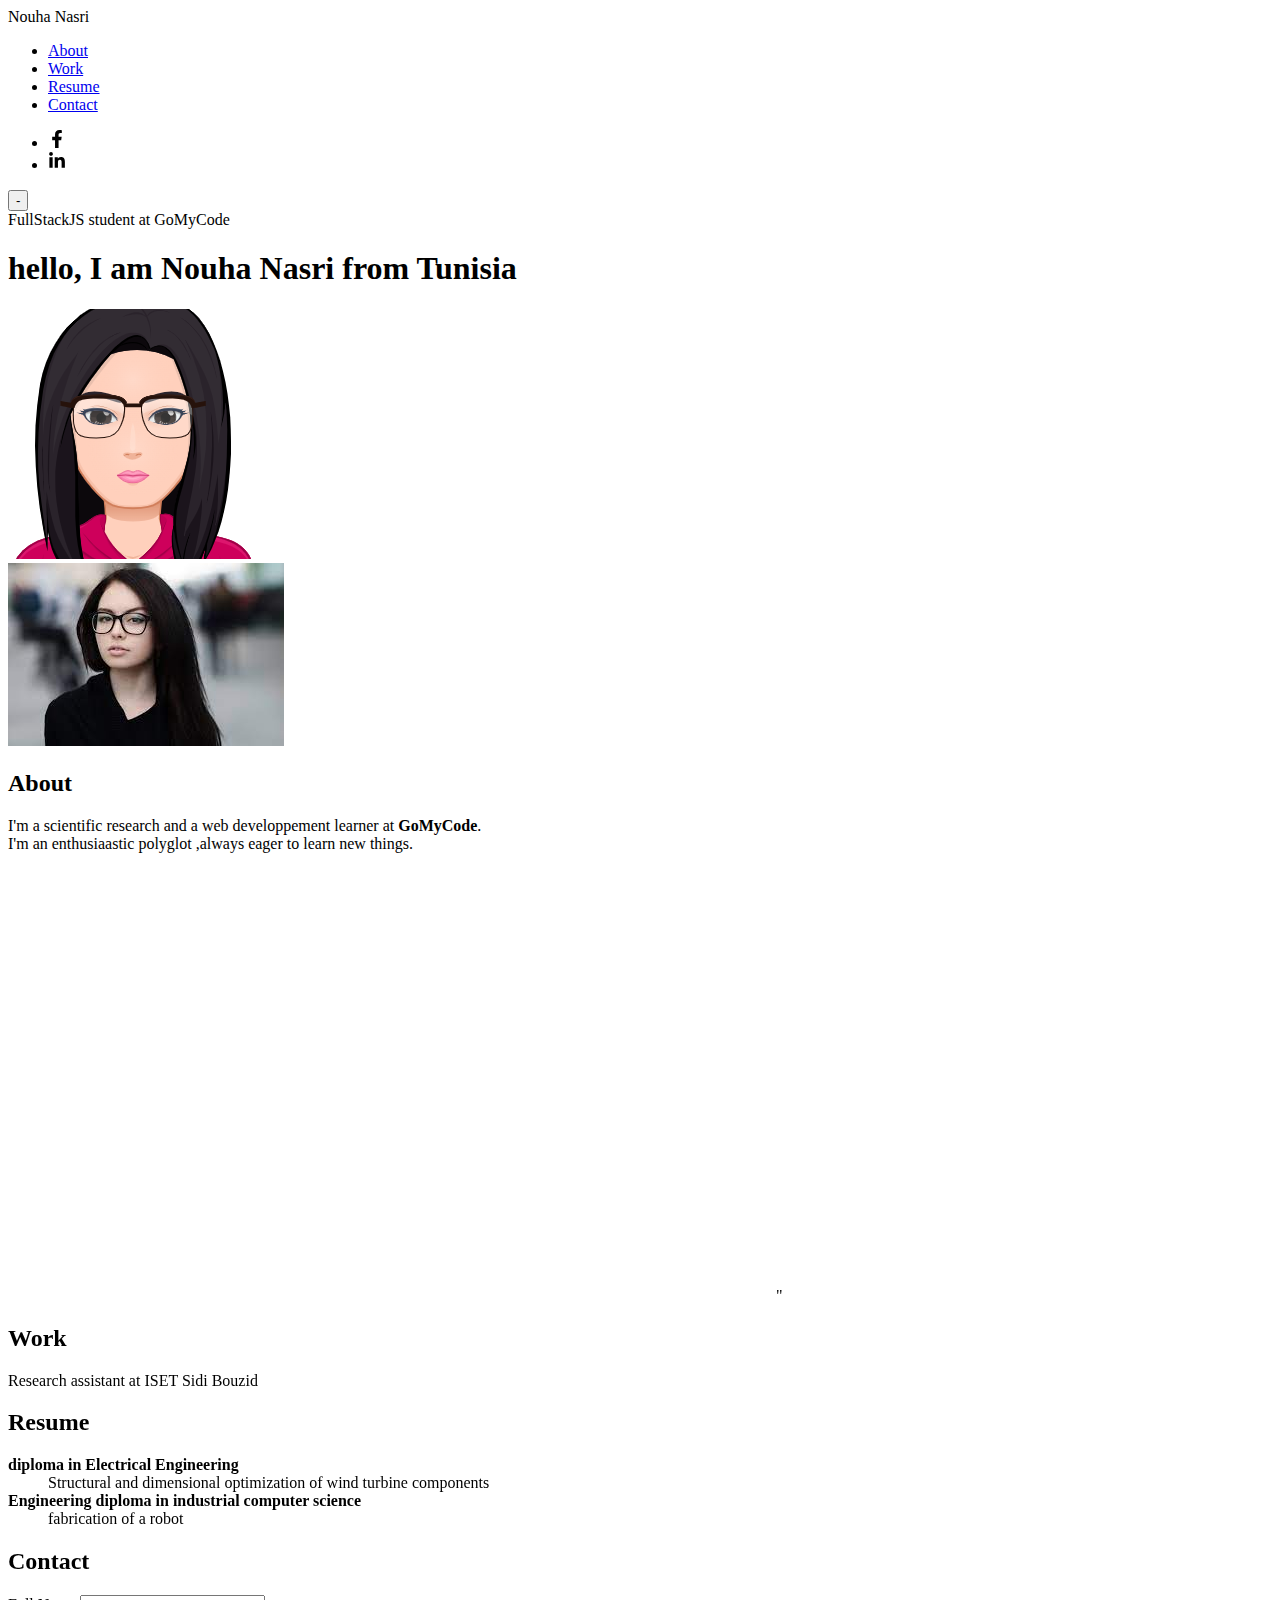
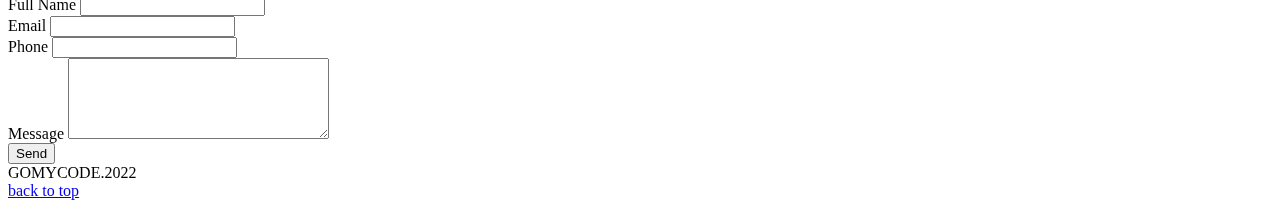
==== index.html @ c3225925 "adding html chekpoint" ====
<!DOCTYPE html>

<html>

<head>
    <meta charset="UTF-8">
    <meta http-equiv="X-UA-Compatible" content="IE=edge">
    <meta name="viewport" content="width=device-width, initial-scale=1.0">
    <title>Portfolio</title>
    <meta name="description" content="Nouha's Portfolio- FullstackJS student at GoMyCode">
    <link rel="shortcut icon" href="./img/favicon.ico?v=1" type="image/x-icon">
</head>

<body>

<!--header--> 
   <header class="header">
    <div>
      <div class="logo">
        Nouha Nasri
      </div>  
      <nav class="navbar">
          <ul class="menu list-unstyled">
            <li><a href="#about">About</a></li>
            <li><a href="#work">Work</a></li>
            <li><a href="#resume">Resume</a></li>
            <li><a href="#contact">Contact</a></li>
          </ul>
      </nav>
      <div class="right">
        <ul class="socials list-unstyled">
          <li>
            <a href="https://google.fr" target="_blank">
            <svg width="18" height="18" class = "icon facebook" xmlns="http://www.w3.org/2000/svg" viewBox="0 0 320 512">
              <path d="M279.14 288l14.22-92.66h-88.91v-60.13c0-25.35 12.42-50.06 52.24-50.06h40.42V6.26S260.43 
              0 225.36 0c-73.22 0-121.08 44.38-121.08 124.72v70.62H22.89V288h81.39v224h100.17V288z"/>
              </path>
            </svg>
          </a>
        </li>
          <li>
            <svg width="18" height="18" class = "icon linkedin" xmlns="http://www.w3.org/2000/svg" viewBox="0 0 448 512">
              <path d="M100.28 448H7.4V148.9h92.88zM53.79 108.1C24.09 108.1 0 83.5 0 53.8a53.79 53.79 0 0 1 
              107.58 0c0 29.7-24.1 54.3-53.79 54.3zM447.9 448h-92.68V302.4c0-34.7-.7-79.2-48.29-79.2-48.29 
              0-55.69 37.7-55.69 76.7V448h-92.78V148.9h89.08v40.8h1.3c12.4-23.5 42.69-48.3 87.88-48.3 94 0 111.28 61.9 111.28 142.3V448z"/>
            </path>
            </svg>
          </li>
        </ul>
        <button class="burger"><span class="bar">-</span></button>
      </div>
    </div>
   </header>
<!--end header-->

<!--main-->
    <main>

      <section id="hero" class="hero">
        <div class="container">
          <div class="grid">
            <div class="hero__item left">
              <span>FullStackJS student at GoMyCode</span>
              <h1 class="title">hello, I am Nouha Nasri from Tunisia</h1>
            </div>
            <div class="hero__item right">
              <div class="hero__avatr">
                <img src="./img/avatar.png" alt="Nouha Nasri avatar">
              </div>
            </div>
          </div>
        </div>
      </section>
        
      <section id="about" class="about">
        <div class="container">
          <div class="grid">
            <div class="grid__item">
              <img src="./img/author.jfif" alt="Nouha Nasri real photo">
              <h2 class="section-title">About</h2>
              <p>I'm a scientific research and a web developpement learner at <strong>GoMyCode</strong>. <br>
                I'm an enthusiaastic polyglot ,always eager to learn new things. 
              </p>
              <iframe width="768" height="432" src="https://www.youtube.com/embed/-OmuP6t9Rjo" title="GOMYCODE toujours plus proche de vous!" 
              frameborder="0" allow="accelerometer; autoplay; clipboard-write; encrypted-media; gyroscope; picture-in-picture" allowfullscreen>
            </iframe>" 
            
            </div>
          </div>
        </div>
      </section>

      <section id="work" class="work">
        <h2 class="section-title">Work</h2>
         <p>Research assistant at ISET Sidi Bouzid</p>
      </section>

      <section id="resume"class="resume">
        <h2 class="section-title">Resume</h2>
        <dl>
          <dt><strong>diploma in Electrical Engineering</strong></dt>
          <dd>Structural and dimensional optimization of wind turbine components</dd>
          <dt><strong>Engineering diploma in industrial computer science</strong></dt>
          <dd>fabrication of a robot</dd>
      </section>

      <section id="contact"class="contact">
        <h2 class="section-title">Contact</h2>
        <form>
          <div>
              <label>Full Name</label>
              <input type="text"/>
          </div>
          <div>
              <label>Email</label>
              <input type="text"/>
          </div>
          <div>
              <label>Phone</label>
              <input type="phone"/>
          </div>
          <div>
              <label>Message</label>
              <textarea cols="30" rows="5"></textarea>
          </div>
          <div>
              <button>Send</button>
          </div>
      </form>
         
      </section>

    </main>
<!--end main-->
    
<!--footer-->
   <footer>GOMYCODE.2022</footer>
   <a href="#top">back to top</a>
<!--end footer-->
</body>
</html>
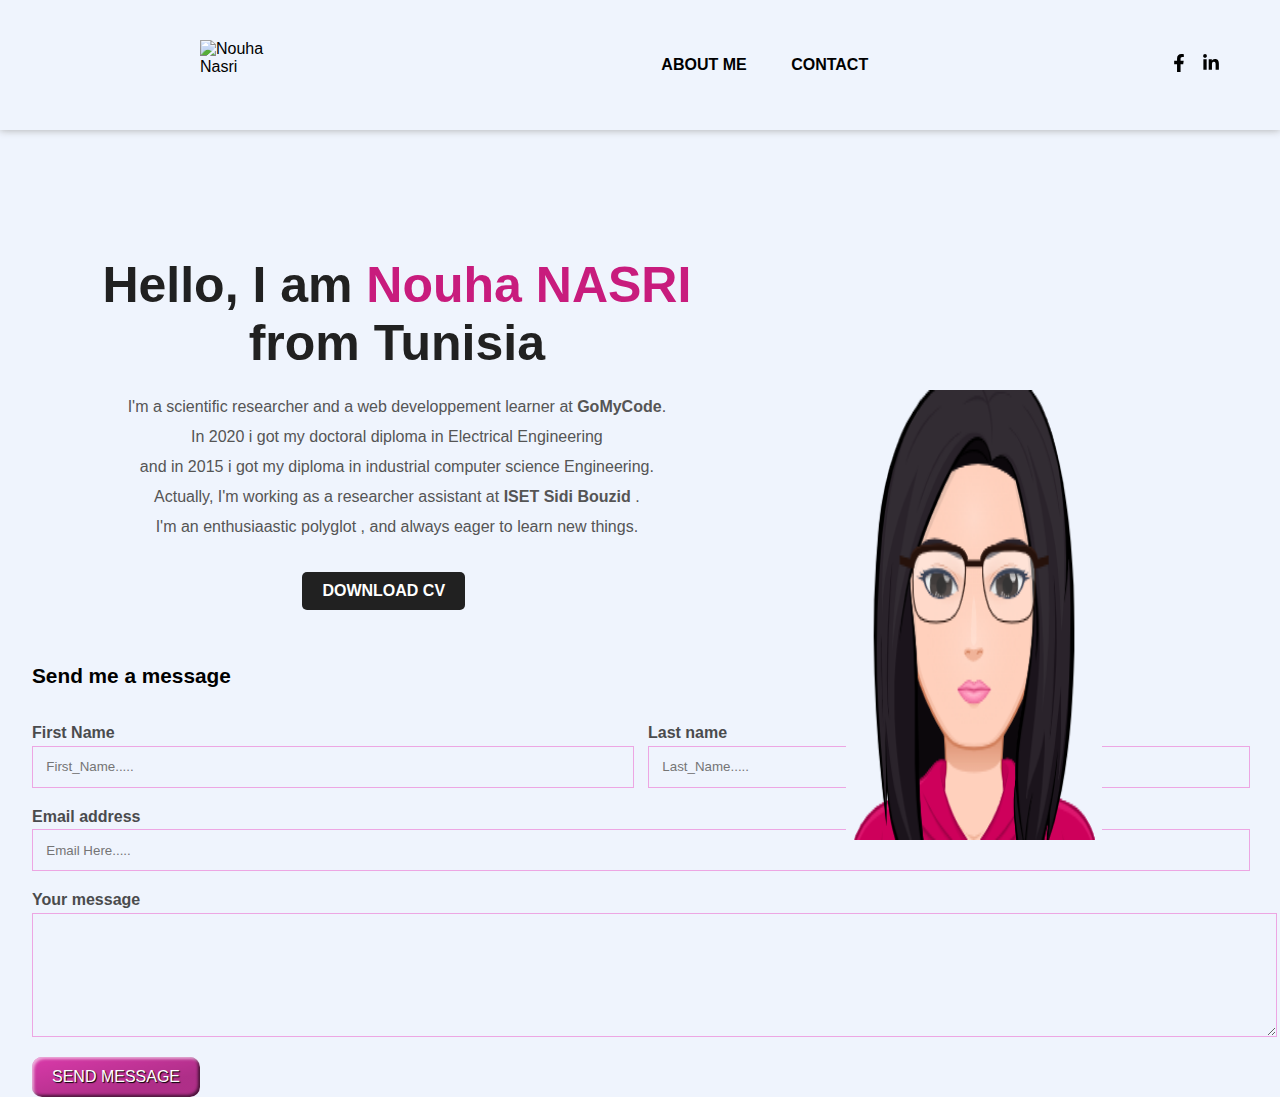
==== commit 8d1f3647: "adding css checkpoint" ====
--- a/index.html
+++ b/index.html
@@ -6,136 +6,103 @@
     <meta charset="UTF-8">
     <meta http-equiv="X-UA-Compatible" content="IE=edge">
     <meta name="viewport" content="width=device-width, initial-scale=1.0">
-    <title>Portfolio</title>
+    <title>Personal Portfolio Website</title>
     <meta name="description" content="Nouha's Portfolio- FullstackJS student at GoMyCode">
     <link rel="shortcut icon" href="./img/favicon.ico?v=1" type="image/x-icon">
+    <link rel="preconnect" href="https://fonts.googleapis.com">
+    <link rel="preconnect" href="https://fonts.gstatic.com" crossorigin>
+    <link href="https://fonts.googleapis.com/css2?=Roboto:wght@100;300;400&display=swap" rel="stylesheet">
+    <link rel="stylesheet" href="Style/style.css">
 </head>
 
 <body>
 
 <!--header--> 
-   <header class="header">
-    <div>
-      <div class="logo">
-        Nouha Nasri
-      </div>  
-      <nav class="navbar">
-          <ul class="menu list-unstyled">
-            <li><a href="#about">About</a></li>
-            <li><a href="#work">Work</a></li>
-            <li><a href="#resume">Resume</a></li>
-            <li><a href="#contact">Contact</a></li>
+   <header>
+      <div class="container">
+        <img class="logo" src="./Style/img/favicon.ico" type="image/x-icon" alt="Nouha Nasri">
+        <nav class="navbar">
+          <ul>
+            <li><a href="#about">ABOUT ME</a></li>
+            <li><a href="#contact">CONTACT</a></li>
           </ul>
-      </nav>
-      <div class="right">
-        <ul class="socials list-unstyled">
-          <li>
-            <a href="https://google.fr" target="_blank">
-            <svg width="18" height="18" class = "icon facebook" xmlns="http://www.w3.org/2000/svg" viewBox="0 0 320 512">
-              <path d="M279.14 288l14.22-92.66h-88.91v-60.13c0-25.35 12.42-50.06 52.24-50.06h40.42V6.26S260.43 
-              0 225.36 0c-73.22 0-121.08 44.38-121.08 124.72v70.62H22.89V288h81.39v224h100.17V288z"/>
-              </path>
-            </svg>
-          </a>
-        </li>
-          <li>
-            <svg width="18" height="18" class = "icon linkedin" xmlns="http://www.w3.org/2000/svg" viewBox="0 0 448 512">
-              <path d="M100.28 448H7.4V148.9h92.88zM53.79 108.1C24.09 108.1 0 83.5 0 53.8a53.79 53.79 0 0 1 
-              107.58 0c0 29.7-24.1 54.3-53.79 54.3zM447.9 448h-92.68V302.4c0-34.7-.7-79.2-48.29-79.2-48.29 
-              0-55.69 37.7-55.69 76.7V448h-92.78V148.9h89.08v40.8h1.3c12.4-23.5 42.69-48.3 87.88-48.3 94 0 111.28 61.9 111.28 142.3V448z"/>
-            </path>
-            </svg>
-          </li>
-        </ul>
-        <button class="burger"><span class="bar">-</span></button>
-      </div>
-    </div>
+         </nav>
+         <div class="right">
+          <ul>
+            <li>
+              <a href="https://google.fr" target="_blank">
+                <svg width="18" height="18" class = "icon facebook" xmlns="http://www.w3.org/2000/svg" viewBox="0 0 320 512">
+                <path d="M279.14 288l14.22-92.66h-88.91v-60.13c0-25.35 12.42-50.06 52.24-50.06h40.42V6.26S260.43 
+                 0 225.36 0c-73.22 0-121.08 44.38-121.08 124.72v70.62H22.89V288h81.39v224h100.17V288z"/>
+                </path>
+                </svg>
+              </a>
+            </li>
+            <li>
+               <a href="https://google.fr" target="_blank">
+                  <svg width="18" height="18" class = "icon linkedin" xmlns="http://www.w3.org/2000/svg" viewBox="0 0 448 512">
+                  <path d="M100.28 448H7.4V148.9h92.88zM53.79 108.1C24.09 108.1 0 83.5 0 53.8a53.79 53.79 0 0 1 
+                    107.58 0c0 29.7-24.1 54.3-53.79 54.3zM447.9 448h-92.68V302.4c0-34.7-.7-79.2-48.29-79.2-48.29 
+                    0-55.69 37.7-55.69 76.7V448h-92.78V148.9h89.08v40.8h1.3c12.4-23.5 42.69-48.3 87.88-48.3 94 0 111.28 61.9 111.28 142.3V448z"/>
+                  </path>
+                </svg>
+              </a>
+             </li>
+            </ul>
+          </div>
+        </div>
    </header>
-<!--end header-->
+
 
 <!--main-->
     <main>
+      <section id="about">
+        <div class="hero">
+          <h1> Hello, I am <span> Nouha NASRI <br> </span> from Tunisia</h1>
+          <p>
+            I'm a scientific researcher and a web developpement learner at <strong> GoMyCode</strong>. <br> 
+            In 2020 i got my doctoral diploma in Electrical Engineering  <br> and in 2015 i got my diploma in industrial computer science Engineering. <br>
+            Actually, I'm working as a researcher assistant at <strong> ISET Sidi Bouzid </strong>. <br>
+            I'm an enthusiaastic polyglot , and always eager to learn new things. 
+         </p>
+          <a href="#">DOWNLOAD CV</a>
+          <img src="./Style/img/avatar.png" alt="Nouha Nasri avatar" class="avatar">
+        </div>
+      </section ind>
 
-      <section id="hero" class="hero">
-        <div class="container">
-          <div class="grid">
-            <div class="hero__item left">
-              <span>FullStackJS student at GoMyCode</span>
-              <h1 class="title">hello, I am Nouha Nasri from Tunisia</h1>
-            </div>
-            <div class="hero__item right">
-              <div class="hero__avatr">
-                <img src="./img/avatar.png" alt="Nouha Nasri avatar">
-              </div>
-            </div>
-          </div>
+      <section id="contact">
+        <div class="form-input">
+          <h3>
+            Send me a message
+          </h3>
+          <form>
+            <p>
+              <label for="first_name">First Name</label>
+              <input type="text" name="first_name" placeholder="First_Name....." required>
+            </p>  
+            <p>
+              <label for="last_name">Last name</label>
+              <input type="text" name="last_name" placeholder="Last_Name....." required>
+            </p>
+            <p class="full">
+              <label for="email">Email address</label>
+              <input type="email" name="email" placeholder="Email Here....." required>
+            </p>
+            <p class="full">
+              <label for="message">Your message</label>
+              <textarea name="message" " required ></textarea>
+            </p>
+            <p class="full">
+              <button type="submit">SEND MESSAGE</button>
+            </p>
+          
+          </form>
+
         </div>
+
       </section>
-        
-      <section id="about" class="about">
-        <div class="container">
-          <div class="grid">
-            <div class="grid__item">
-              <img src="./img/author.jfif" alt="Nouha Nasri real photo">
-              <h2 class="section-title">About</h2>
-              <p>I'm a scientific research and a web developpement learner at <strong>GoMyCode</strong>. <br>
-                I'm an enthusiaastic polyglot ,always eager to learn new things. 
-              </p>
-              <iframe width="768" height="432" src="https://www.youtube.com/embed/-OmuP6t9Rjo" title="GOMYCODE toujours plus proche de vous!" 
-              frameborder="0" allow="accelerometer; autoplay; clipboard-write; encrypted-media; gyroscope; picture-in-picture" allowfullscreen>
-            </iframe>" 
-            
-            </div>
-          </div>
-        </div>
-      </section>
-
-      <section id="work" class="work">
-        <h2 class="section-title">Work</h2>
-         <p>Research assistant at ISET Sidi Bouzid</p>
-      </section>
-
-      <section id="resume"class="resume">
-        <h2 class="section-title">Resume</h2>
-        <dl>
-          <dt><strong>diploma in Electrical Engineering</strong></dt>
-          <dd>Structural and dimensional optimization of wind turbine components</dd>
-          <dt><strong>Engineering diploma in industrial computer science</strong></dt>
-          <dd>fabrication of a robot</dd>
-      </section>
-
-      <section id="contact"class="contact">
-        <h2 class="section-title">Contact</h2>
-        <form>
-          <div>
-              <label>Full Name</label>
-              <input type="text"/>
-          </div>
-          <div>
-              <label>Email</label>
-              <input type="text"/>
-          </div>
-          <div>
-              <label>Phone</label>
-              <input type="phone"/>
-          </div>
-          <div>
-              <label>Message</label>
-              <textarea cols="30" rows="5"></textarea>
-          </div>
-          <div>
-              <button>Send</button>
-          </div>
-      </form>
-         
-      </section>
-
+      
     </main>
-<!--end main-->
     
-<!--footer-->
-   <footer>GOMYCODE.2022</footer>
-   <a href="#top">back to top</a>
-<!--end footer-->
 </body>
 </html>--- a/Style/style.css
+++ b/Style/style.css
@@ -0,0 +1,169 @@
+*{
+    margin: 0;
+    padding: 0;
+    font-family: 'Roboto', sans-serif;
+    background: #eff4fd;
+} 
+
+/*------Header------*/
+.container{
+    position: fixed;
+    width: 100%;
+    background: #eff4fd;
+    display: flex;
+    margin: auto;
+    padding: 20px 0;
+    align-items: center;
+    justify-content: space-between;
+    box-shadow: 0px 0px 8px 0px #ababab;
+}
+
+.logo{
+    width: 70px;
+    height: 50px;
+    margin: 20px 10px 20px 200px;
+
+}
+.navbar{
+    margin-left: 100px;
+}
+.navbar ul li {
+    display:inline-block;
+    list-style: none;
+    margin: 10px 20px;
+}
+
+.navbar a {
+    text-decoration: none;
+    color: black;
+    font-weight:bold;
+}
+.navbar a:hover {
+    color:rgb(198, 42, 169);
+}
+
+.right {
+    margin: 10px 20px;
+    margin-right: 50px;
+}
+
+.right ul li {
+    display:inline-block;
+    margin-right: 10px; 
+}
+
+/*------Main------*/
+.hero{
+    margin-left: 8%;
+    margin-top: 20%;
+    display: inline-block;
+}
+
+.hero h1 {
+    font-size: 50px;
+    color: #212121;
+    margin-bottom: 20px;
+    text-align: center;
+}
+
+.hero span {
+    color:rgb(200, 28, 125);
+}
+
+.hero p {
+    color: #555;
+    line-height: 30px;
+    text-align: center;
+}
+.hero a {
+    background:#212121;
+    padding: 10px 20px;
+    text-decoration: none;
+    font-weight: bold;
+    color:#fff;
+    display: inline-block;
+    margin: 30px 0px 30px 200px;
+    border-radius: 5px;
+   align-self: center;
+    }
+
+.avatar{
+    width: 20%;
+    height: 50%;
+    position: absolute;
+    bottom: 60px;
+    right:50px;
+    transform: translateX(-50%);
+    transition: bottom 1s, left 1s ;
+    }
+
+    .form-input{
+        padding: 0 2rem;
+    }
+
+    .form-input h3 {
+        margin:1.5rem 0 2rem 0;
+        font-size: 1.3rem;
+    }
+
+    
+    .form-input form {
+        display: grid;
+        grid-gap: 1em;
+        grid-template-columns: repeat(2, 1fr);
+    }
+
+    .form-input label {
+        font-weight: bold;
+        color: #222;
+        line-height: 1.6 ;
+        opacity: 0.8;
+    }
+
+    .form-input input {
+        height:2.5rem;
+        text-indent: 1em;
+        border: .5px solid #ec35bb67;
+    }
+
+    .form-input form input, .form-input form textarea {
+        width: 100%;
+    }
+
+    .form-input textarea {
+        height:6rem;
+        padding: 1em;
+        border: .5px solid #ec35bb67;
+    }
+
+    .form-input form .full{
+        grid-column: 1/3;
+    }
+
+    .form-input form button{
+        border: 0;
+    line-height: 2.5;
+    padding: 0 20px;
+    font-size: 1rem;
+    text-align: center;
+    color: #fff;
+    text-shadow: 1px 1px 1px #000;
+    border-radius: 10px;
+    background-color: rgb(218, 58, 170);
+    background-image: linear-gradient(to top left,
+                                      rgba(0, 0, 0, .2),
+                                      rgba(0, 0, 0, .2) 30%,
+                                      rgba(0, 0, 0, 0));
+    box-shadow: inset 2px 2px 3px rgba(255, 255, 255, .6),
+                inset -2px -2px 3px rgba(0, 0, 0, .6);
+
+
+    }
+    .form-input form button:hover {
+        background-color: rgb(221, 48, 152);
+    }
+    
+    .form-input form button:active {
+        box-shadow: inset -2px -2px 3px rgba(255, 255, 255, .6),
+                    inset 2px 2px 3px rgba(0, 0, 0, .6);
+    }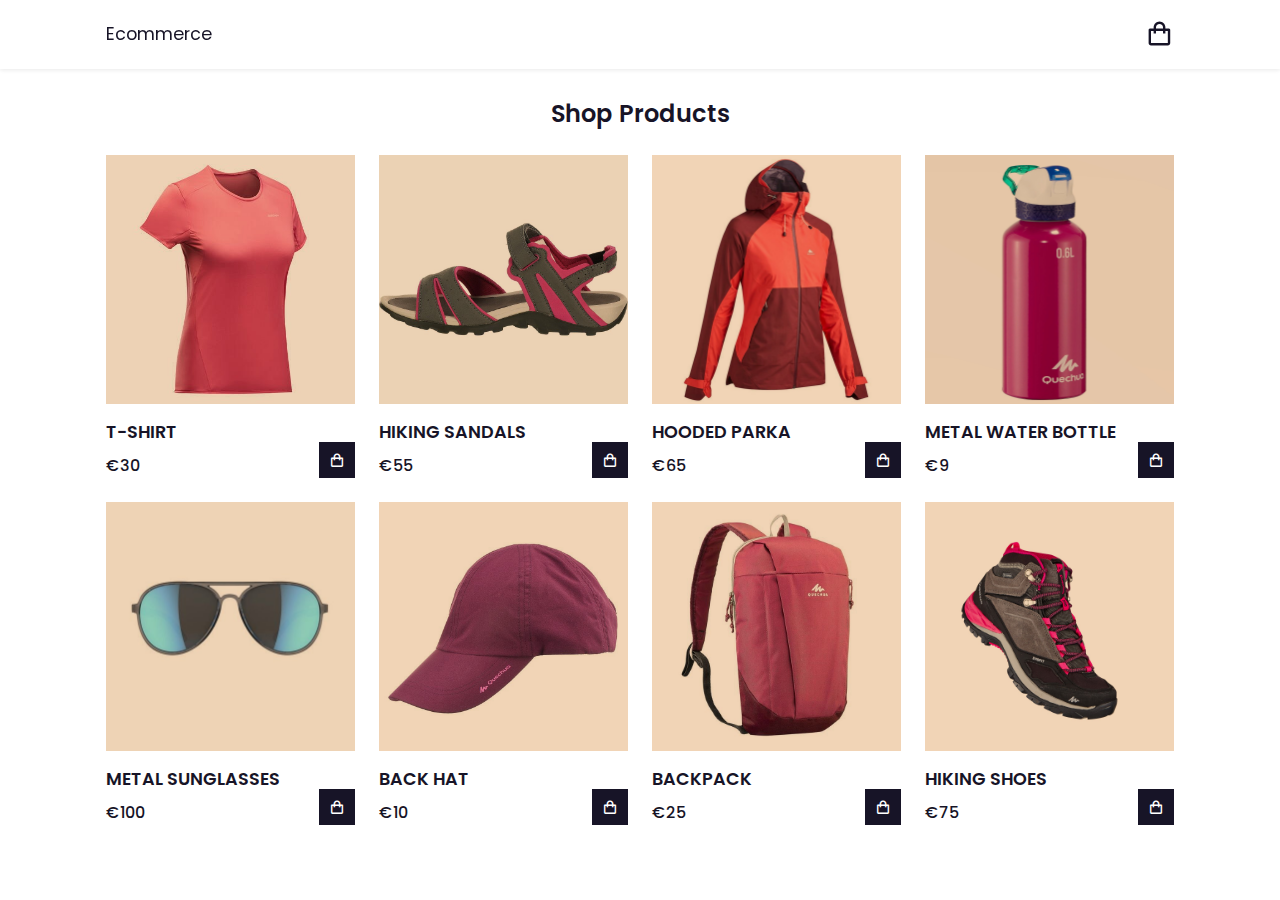
==== commit d4a82d2b: "adding DOM checkpoint" ====
--- a/index.html
+++ b/index.html
@@ -1,108 +1,109 @@
 <!DOCTYPE html>
-
-<html>
-
+<html lang="en">
 <head>
     <meta charset="UTF-8">
     <meta http-equiv="X-UA-Compatible" content="IE=edge">
     <meta name="viewport" content="width=device-width, initial-scale=1.0">
-    <title>Personal Portfolio Website</title>
-    <meta name="description" content="Nouha's Portfolio- FullstackJS student at GoMyCode">
-    <link rel="shortcut icon" href="./img/favicon.ico?v=1" type="image/x-icon">
-    <link rel="preconnect" href="https://fonts.googleapis.com">
-    <link rel="preconnect" href="https://fonts.gstatic.com" crossorigin>
-    <link href="https://fonts.googleapis.com/css2?=Roboto:wght@100;300;400&display=swap" rel="stylesheet">
-    <link rel="stylesheet" href="Style/style.css">
+    <title>Ecommerce Website - Shopping Cart</title>
+    <link rel="shortcut icon" href="./img/chariot.jpg" type="image/x-icon">
+    <!--link to CSS-->
+    <link rel="stylesheet" href="Style.css">
+    <!--Box Icons-->
+    <link href='https://unpkg.com/boxicons@2.1.4/css/boxicons.min.css' rel='stylesheet'>
 </head>
-
 <body>
-
-<!--header--> 
-   <header>
-      <div class="container">
-        <img class="logo" src="./Style/img/favicon.ico" type="image/x-icon" alt="Nouha Nasri">
-        <nav class="navbar">
-          <ul>
-            <li><a href="#about">ABOUT ME</a></li>
-            <li><a href="#contact">CONTACT</a></li>
-          </ul>
-         </nav>
-         <div class="right">
-          <ul>
-            <li>
-              <a href="https://google.fr" target="_blank">
-                <svg width="18" height="18" class = "icon facebook" xmlns="http://www.w3.org/2000/svg" viewBox="0 0 320 512">
-                <path d="M279.14 288l14.22-92.66h-88.91v-60.13c0-25.35 12.42-50.06 52.24-50.06h40.42V6.26S260.43 
-                 0 225.36 0c-73.22 0-121.08 44.38-121.08 124.72v70.62H22.89V288h81.39v224h100.17V288z"/>
-                </path>
-                </svg>
-              </a>
-            </li>
-            <li>
-               <a href="https://google.fr" target="_blank">
-                  <svg width="18" height="18" class = "icon linkedin" xmlns="http://www.w3.org/2000/svg" viewBox="0 0 448 512">
-                  <path d="M100.28 448H7.4V148.9h92.88zM53.79 108.1C24.09 108.1 0 83.5 0 53.8a53.79 53.79 0 0 1 
-                    107.58 0c0 29.7-24.1 54.3-53.79 54.3zM447.9 448h-92.68V302.4c0-34.7-.7-79.2-48.29-79.2-48.29 
-                    0-55.69 37.7-55.69 76.7V448h-92.78V148.9h89.08v40.8h1.3c12.4-23.5 42.69-48.3 87.88-48.3 94 0 111.28 61.9 111.28 142.3V448z"/>
-                  </path>
-                </svg>
-              </a>
-             </li>
-            </ul>
-          </div>
-        </div>
-   </header>
-
-
-<!--main-->
-    <main>
-      <section id="about">
-        <div class="hero">
-          <h1> Hello, I am <span> Nouha NASRI <br> </span> from Tunisia</h1>
-          <p>
-            I'm a scientific researcher and a web developpement learner at <strong> GoMyCode</strong>. <br> 
-            In 2020 i got my doctoral diploma in Electrical Engineering  <br> and in 2015 i got my diploma in industrial computer science Engineering. <br>
-            Actually, I'm working as a researcher assistant at <strong> ISET Sidi Bouzid </strong>. <br>
-            I'm an enthusiaastic polyglot , and always eager to learn new things. 
-         </p>
-          <a href="#">DOWNLOAD CV</a>
-          <img src="./Style/img/avatar.png" alt="Nouha Nasri avatar" class="avatar">
-        </div>
-      </section ind>
-
-      <section id="contact">
-        <div class="form-input">
-          <h3>
-            Send me a message
-          </h3>
-          <form>
-            <p>
-              <label for="first_name">First Name</label>
-              <input type="text" name="first_name" placeholder="First_Name....." required>
-            </p>  
-            <p>
-              <label for="last_name">Last name</label>
-              <input type="text" name="last_name" placeholder="Last_Name....." required>
-            </p>
-            <p class="full">
-              <label for="email">Email address</label>
-              <input type="email" name="email" placeholder="Email Here....." required>
-            </p>
-            <p class="full">
-              <label for="message">Your message</label>
-              <textarea name="message" " required ></textarea>
-            </p>
-            <p class="full">
-              <button type="submit">SEND MESSAGE</button>
-            </p>
-          
-          </form>
-
+    <!--Hedaer-->
+    <header>
+        <div class="nav container">
+            <a href="#" class="logo">Ecommerce</a>
+            <i class='bx bx-shopping-bag' id="cart-icon"></i>
+            <div class="cart">
+                <h2 class="cart-title">Your cart</h2>
+                <div class="cart-content">
+                    <div class="cart-box">
+                    </div>
+                </div>
+                <div class="total">
+                    <div class="total-title">total</div>
+                    <div class="total-price">€0</div>
+                </div>
+                <button type="button" class="btn-buy">Buy Now</button>
+                <i class='bx bx-x' id="close-cart"></i>
+            
+            </div>
+        
         </div>
 
-      </section>
-      
-    </main>
+    </header>
     
+    <!--Shop-->
+    <section class="shop container">
+        <h2 class="section-title">Shop Products</h2>
+         <!-- Contetnt -->
+         <div class="shop-content">
+            <!-- Box 1-->
+            <div class="product-box">
+                <img src="./img/product1.jpg" alt="" class="product-img">
+                <h2 class="product-title">T-Shirt</h2>
+                <span class="price">€30</span>
+                <i class='bx bx-shopping-bag add-cart'></i>
+            </div>
+             <!-- Box 2-->
+             <div class="product-box">
+                <img src="./img/product2.jpg" alt="" class="product-img">
+                <h2 class="product-title">Hiking sandals</h2>
+                <span class="price">€55</span>
+                <i class='bx bx-shopping-bag add-cart'></i>
+            </div>
+             <!-- Box 3-->
+             <div class="product-box">
+                <img src="./img/product3.jpg" alt="" class="product-img">
+                <h2 class="product-title">hooded parka</h2>
+                <span class="price">€65</span>
+                <i class='bx bx-shopping-bag add-cart'></i>
+            </div>
+             <!-- Box 4-->
+             <div class="product-box">
+                <img src="./img/product4.jpg" alt="" class="product-img">
+                <h2 class="product-title">metal water bottle</h2>
+                <span class="price">€9</span>
+                <i class='bx bx-shopping-bag add-cart'></i>
+            </div>
+             <!-- Box 5-->
+             <div class="product-box">
+                <img src="./img/product5.jpg" alt="" class="product-img">
+                <h2 class="product-title">Metal sunglasses</h2>
+                <span class="price">€100</span>
+                <i class='bx bx-shopping-bag add-cart'></i>
+            </div>
+             <!-- Box 6-->
+             <div class="product-box">
+                <img src="./img/product6.jpg" alt="" class="product-img">
+                <h2 class="product-title">back hat</h2>
+                <span class="price">€10</span>
+                <i class='bx bx-shopping-bag add-cart'></i>
+            </div>
+             <!-- Box 7-->
+             <div class="product-box">
+                <img src="./img/product7.jpg" alt="" class="product-img">
+                <h2 class="product-title">backpack</h2>
+                <span class="price">€25</span>
+                <i class='bx bx-shopping-bag add-cart'></i>
+            </div>
+             <!-- Box 8-->
+             <div class="product-box">
+                <img src="./img/product8.jpg" alt="" class="product-img">
+                <h2 class="product-title">Hiking shoes</h2>
+                <span class="price">€75</span>
+                <i class='bx bx-shopping-bag add-cart'></i>
+            </div>
+         </div>
+    </section>
+
+     <!--Link To JS-->
+     <script src="main.js">
+
+     </script>
+
 </body>
 </html>--- a/Style.css
+++ b/Style.css
@@ -0,0 +1,264 @@
+@import url('https://fonts.googleapis.com/css2?family=Poppins:wght@400;500;600;700&family=Roboto:wght@100;300;400&display=swap');
+* {
+    font-family: 'Poppins', sans-serif;
+    margin:0;
+    padding:0;
+    scroll-padding-top: 2rem;
+    scroll-behavior: smooth;
+    box-sizing:border-box;
+    list-style: none ;
+    text-decoration: none;
+}
+
+:root{
+    --main-color: #fd4646;
+    --text-color: #171427;
+    --bg-color: #fff; 
+}
+
+img{
+    width: 100%;
+}
+
+body {
+    color: var(--text-color);
+}
+
+.container{
+    max-width:1068px;
+    margin: auto;
+    width: 100%;
+ }
+
+ section{
+    padding:4rem 0 3rem ;
+
+ }
+ /* Header */
+
+header{
+    position: fixed;
+    top: 0;
+    left: 0;
+    width: 100%;
+    background: var(--bg-color);
+    box-shadow: 0 1px 4px hsl(0  4% 15% / 10%);
+    z-index: 100;
+}
+
+.nav{
+    display: flex;
+    align-items:center ;
+    justify-content: space-between;
+    padding: 20px 0 ;
+}
+
+.logo{
+    font-size: 1.1rem;
+    color: var(--text-color);
+    font-weight: 400;  
+}
+
+#cart-icon{
+  font-size: 1.8rem;
+  cursor: pointer;
+}
+
+.cart{
+    position: fixed;
+    top: 0;
+    right: -100%;
+    width: 360px;
+    min-height: 100vh;
+    padding: 20px;
+    background: var(--bg-color);
+    box-shadow:-2px 0 4px hsl(0  4% 15% / 10%);
+    transition: 0.3s;
+}
+
+.cart.active{
+    right: 0;
+}
+
+.cart-title{
+    text-align:center;
+    font-size: 1.5rem;
+    font-weight: 600;
+    margin-top: 2rem;
+    margin-top: 1rem;  
+}
+
+.cart-box{
+    display: grid;
+    grid-template-columns: 32% 50% 18%;
+    align-items: center;
+    gap: 1rem;
+}
+
+.cart-img{
+    width: 100px;
+    height: 100px;
+    object-fit: contain;
+    padding: 10px;
+}
+
+.detail-box{
+  display: grid; 
+  row-gap: 0.5rem; 
+}
+
+.cart-product-title{
+    font-size: 1rem;
+    text-transform: uppercase;
+}
+
+.cart-price{
+    font-weight: 500;
+}
+ 
+.cart-quantity{
+    border: 1px solid var(--text-color);
+    outline-color: var(--main-color);
+    width: 2.4rem;
+    text-align: center;
+    font-size: 1rem;
+}
+
+.cart-remove{
+    font-size: 24px;
+    color: var(--main-color);
+    cursor: pointer;
+}
+
+.total{
+    display: flex;
+    justify-content: flex-end;
+    margin-top: 1.5rem;
+    border-top: 1px solid var(--text-color);
+}
+
+.total-title{
+    font-size: 1rem;
+    font-weight: 600;
+}
+
+.total-price{
+    margin-left: 0.5rem;   
+}
+
+.btn-buy{
+    display:flex;
+    margin: 1.5rem auto 0 auto;
+    padding:12px 20px;
+    border: none;
+    background: var(--main-color);
+    color: var(--bg-color);
+    font-size: 1rem;
+    font-weight: 500;
+    cursor: pointer;
+}
+
+.btn-buy:hover{
+    background: var(--text-color);
+}
+
+#close-cart{
+    position: absolute;
+    top:1rem;
+    right: 0.8rem;
+    font-size: 2rem;
+    color: var(--text-color);
+    cursor: pointer;
+}
+
+.section-title{
+    font-size: 1.5rem;
+    font-weight: 600;
+    text-align: center;
+    margin-bottom:1.5rem;
+}
+
+.shop{
+    margin-top: 2rem;
+}
+
+.shop-content{
+    display: grid;
+    grid-template-columns: repeat(auto-fit, minmax(220px, auto));
+    gap: 1.5rem;
+}
+
+.product-box{
+    position: relative;
+    
+}
+
+.product-box:hover{
+    padding: 10px;
+    border: 1px solid var(--text-color);
+    transition: 0.4s;
+}
+
+.product-img{
+    width: 100%;
+    height: auto;
+    margin-bottom: 0.5rem;
+}
+
+.product-title{
+    font-size: 1.1rem;
+    font-weight: 600;
+    text-transform: uppercase;
+    margin-bottom: 0.5rem;
+}
+
+.price{
+    font-weight: 500;
+}
+
+.add-cart{
+    position: absolute;
+    bottom: 0;
+    right: 0;
+    background: var(--text-color);
+    color: var(--bg-color);
+    padding: 10px;
+    cursor: pointer;
+}
+
+/* Making Responsive*/
+
+@media (max-width:1080px){
+    .nav{
+        padding: 15px;
+    }
+    section{
+        padding: 3rem 0 2rem;
+    }
+    .container{
+        margin: 0 auto;
+        width: 90%;
+    }
+    .shop{
+        margin-top: 2rem important;
+    }
+}
+@media (max-width:400px){
+    .nav{
+        padding: 11px;
+    }
+    .logo{
+        font-size: 1rem;
+    }
+    .cart{
+        width: 320px;
+    }
+}
+@media (max-width:360px){
+    .shop{
+        margin-top: 1rem !important;
+    }
+    .cart{
+        width: 280px;
+    }
+}
